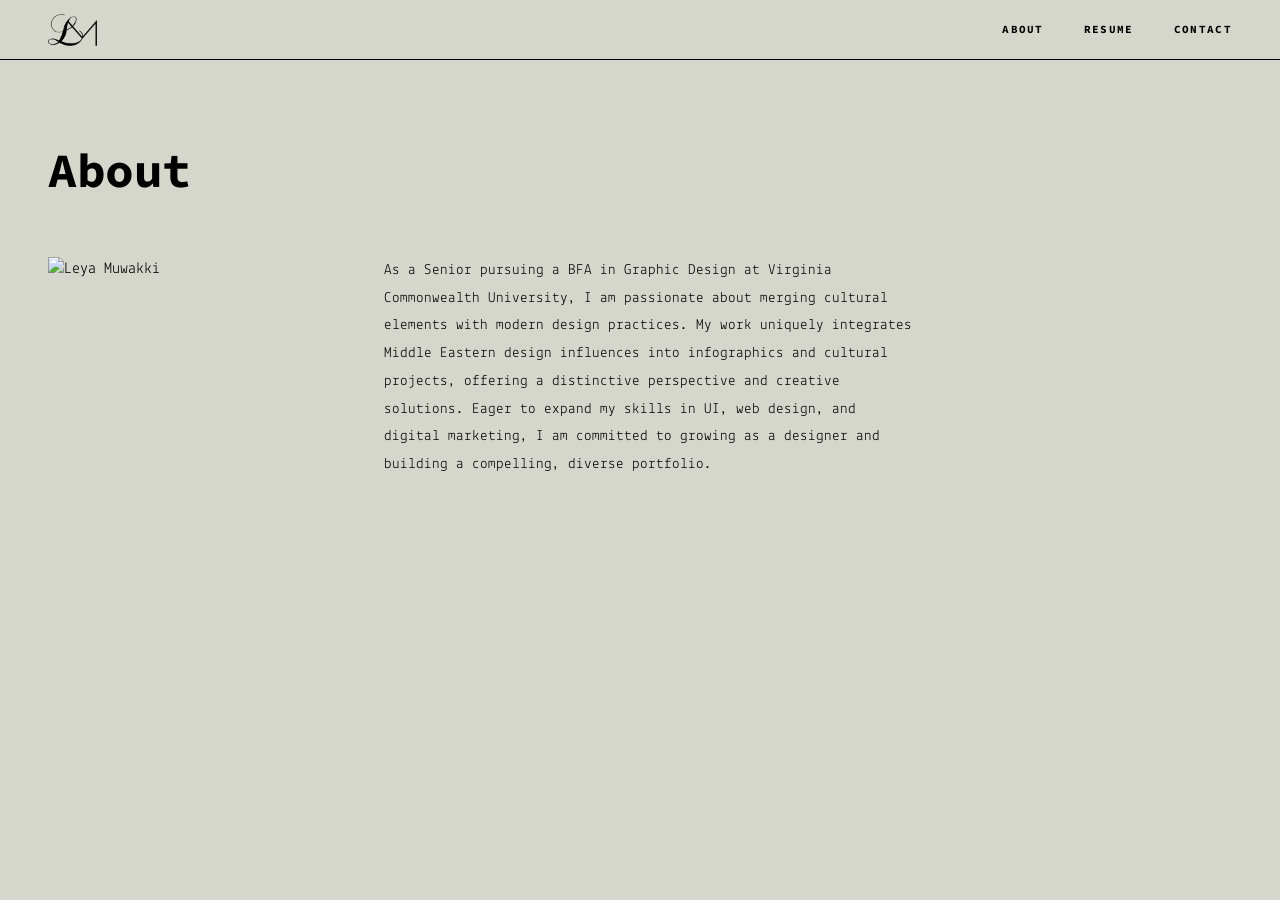
==== about.html @ fa33865d "Initial portfolio build — Leya Muwakki - Full site: index, about, contact, resume, and 4 project pag" ====
<!DOCTYPE html>
<html lang="en">
<head>
  <meta charset="UTF-8">
  <meta name="viewport" content="width=device-width, initial-scale=1.0">
  <title>About &mdash; Leya Muwakki</title>
  <link rel="icon" href="Favicon%20copy.ico" type="image/x-icon">
  <link href="https://fonts.googleapis.com/css2?family=Lekton:ital,wght@0,400;0,700;1,400&family=Source+Code+Pro:ital,wght@0,200..900;1,200..900&display=swap" rel="stylesheet">
  <link rel="stylesheet" href="styles.css">
</head>
<body>
  <header>
    <div class="logo">
      <a href="index.html"><img src="logo.png" alt="Leya Muwakki"></a>
    </div>
    <nav>
      <a href="about.html">About</a>
      <a href="resume.html">Resume</a>
      <a href="contact.html">Contact</a>
    </nav>
  </header>

  <main>
    <div class="about-page">
      <h1>About</h1>
      <div class="about-body">
        <img class="about-headshot" src="headshot.jpg" alt="Leya Muwakki">
        <p>As a Senior pursuing a BFA in Graphic Design at Virginia Commonwealth University, I am passionate about merging cultural elements with modern design practices. My work uniquely integrates Middle Eastern design influences into infographics and cultural projects, offering a distinctive perspective and creative solutions. Eager to expand my skills in UI, web design, and digital marketing, I am committed to growing as a designer and building a compelling, diverse portfolio.</p>
      </div>
    </div>
  </main>

  <script src="script.js"></script>
</body>
</html>
---- styles.css ----
@import url('https://fonts.googleapis.com/css2?family=Lekton:ital,wght@0,400;0,700;1,400&family=Source+Code+Pro:ital,wght@0,200..900;1,200..900&display=swap');

*, *::before, *::after {
  box-sizing: border-box;
  margin: 0;
  padding: 0;
}

:root {
  --bg: #d6d7cc;
  --text: #000000;
  --header-height: 60px;
}

html {
  scroll-behavior: smooth;
}

body {
  background-color: var(--bg);
  color: var(--text);
  font-family: 'Lekton', monospace;
  font-size: 16px;
  line-height: 1.6;
  min-height: 100vh;
  opacity: 0;
  animation: fadeIn 0.5s ease forwards;
}

@keyframes fadeIn {
  to { opacity: 1; }
}

/* ─── HEADER ─── */

header {
  position: fixed;
  top: 0;
  left: 0;
  right: 0;
  height: var(--header-height);
  background-color: var(--bg);
  display: flex;
  align-items: center;
  justify-content: space-between;
  padding: 0 48px;
  z-index: 100;
  border-bottom: 1px solid var(--text);
}

.logo a {
  display: block;
  line-height: 0;
}

.logo img {
  height: 32px;
  width: auto;
  display: block;
}

nav {
  display: flex;
  gap: 40px;
  align-items: center;
}

nav a {
  font-family: 'Source Code Pro', monospace;
  font-weight: 700;
  font-size: 11px;
  letter-spacing: 0.12em;
  text-transform: uppercase;
  color: var(--text);
  text-decoration: none;
  transition: opacity 0.2s ease;
  position: relative;
}

nav a::after {
  content: '';
  position: absolute;
  bottom: -2px;
  left: 0;
  width: 0;
  height: 1px;
  background: var(--text);
  transition: width 0.25s ease;
}

nav a:hover::after {
  width: 100%;
}

nav a:hover {
  opacity: 0.55;
}

/* ─── MAIN ─── */

main {
  padding-top: var(--header-height);
  min-height: 100vh;
}

/* ─── LANDING PAGE ─── */

.landing-container {
  height: calc(100vh - var(--header-height));
  display: flex;
  align-items: center;
  justify-content: center;
  padding: 28px 48px;
}

.projects-grid {
  display: grid;
  grid-template-columns: repeat(2, 1fr);
  gap: 20px 48px;
  max-width: 880px;
  width: 100%;
}

.project-card {
  display: block;
  text-decoration: none;
  color: var(--text);
}

.project-card-img {
  width: 100%;
  /* fit two rows + labels + gaps inside the viewport */
  height: calc((100vh - var(--header-height) - 56px - 20px - 76px) / 2);
  overflow: hidden;
  background-color: #c2c3b8;
}

.project-card-img img {
  width: 100%;
  height: 100%;
  object-fit: cover;
  display: block;
  transition: transform 0.5s ease, filter 0.5s ease;
}

.project-card:hover .project-card-img img {
  transform: scale(1.04);
  filter: brightness(0.88);
}

.project-card-label {
  margin-top: 10px;
}

.project-card-label h2 {
  font-family: 'Source Code Pro', monospace;
  font-weight: 700;
  font-size: 13px;
  letter-spacing: 0.06em;
  text-transform: uppercase;
}

.project-card-label p {
  font-family: 'Lekton', monospace;
  font-size: 13px;
  opacity: 0.55;
  margin-top: 3px;
}

/* ─── PROJECT PAGE ─── */

.project-page {
  padding: 64px 48px 96px;
  display: grid;
  grid-template-columns: 1fr 1fr;
  gap: 72px;
  max-width: 1180px;
  margin: 0 auto;
}

.project-left {
  display: flex;
  flex-direction: column;
  gap: 52px;
}

.carousel-section > h3 {
  font-family: 'Source Code Pro', monospace;
  font-weight: 700;
  font-size: 10px;
  letter-spacing: 0.18em;
  text-transform: uppercase;
  opacity: 0.45;
  margin-bottom: 14px;
}

/* ─── CAROUSEL ─── */

.carousel {
  position: relative;
  width: 100%;
  overflow: hidden;
  background: #c2c3b8;
}

.carousel-track {
  display: flex;
  transition: transform 0.45s cubic-bezier(0.4, 0, 0.2, 1);
}

.carousel-track img {
  width: 100%;
  flex-shrink: 0;
  aspect-ratio: 4 / 3;
  object-fit: cover;
  display: block;
}

.carousel-btn {
  position: absolute;
  top: 50%;
  transform: translateY(-50%);
  background: var(--bg);
  border: 1px solid var(--text);
  color: var(--text);
  width: 34px;
  height: 34px;
  display: flex;
  align-items: center;
  justify-content: center;
  cursor: pointer;
  font-size: 14px;
  z-index: 2;
  transition: background 0.2s ease, color 0.2s ease;
  line-height: 1;
}

.carousel-btn:hover {
  background: var(--text);
  color: var(--bg);
}

.carousel-btn.prev { left: 10px; }
.carousel-btn.next { right: 10px; }

.carousel-dots {
  display: flex;
  justify-content: center;
  gap: 8px;
  margin-top: 12px;
}

.carousel-dot {
  width: 5px;
  height: 5px;
  background: var(--text);
  opacity: 0.2;
  border-radius: 50%;
  cursor: pointer;
  transition: opacity 0.2s ease;
}

.carousel-dot.active {
  opacity: 1;
}

/* ─── PROJECT RIGHT ─── */

.project-right {
  padding-top: 4px;
}

.project-meta {
  margin-bottom: 48px;
}

.project-meta h1 {
  font-family: 'Source Code Pro', monospace;
  font-weight: 700;
  font-size: clamp(26px, 3vw, 40px);
  line-height: 1.1;
  letter-spacing: -0.01em;
  margin-bottom: 28px;
}

.meta-row {
  display: flex;
  gap: 48px;
  margin-bottom: 20px;
}

.meta-item label {
  font-family: 'Source Code Pro', monospace;
  font-weight: 700;
  font-size: 10px;
  letter-spacing: 0.16em;
  text-transform: uppercase;
  opacity: 0.45;
  display: block;
  margin-bottom: 4px;
}

.meta-item span {
  font-family: 'Lekton', monospace;
  font-size: 14px;
}

.project-description h3 {
  font-family: 'Source Code Pro', monospace;
  font-weight: 700;
  font-size: 10px;
  letter-spacing: 0.18em;
  text-transform: uppercase;
  opacity: 0.45;
  margin-bottom: 14px;
}

.project-description p {
  font-family: 'Lekton', monospace;
  font-size: 15px;
  line-height: 1.8;
  max-width: 460px;
}

/* ─── SIMPLE PAGES (About, Resume, Contact) ─── */

.simple-page {
  padding: 72px 48px 96px;
  max-width: 680px;
}

.simple-page h1 {
  font-family: 'Source Code Pro', monospace;
  font-weight: 700;
  font-size: clamp(28px, 4vw, 48px);
  letter-spacing: -0.01em;
  margin-bottom: 48px;
}

.simple-page p {
  font-family: 'Lekton', monospace;
  font-size: 15px;
  line-height: 1.85;
  margin-bottom: 20px;
}

/* ─── ABOUT ─── */

.about-page {
  padding: 72px 48px 96px;
  max-width: 960px;
}

.about-page h1 {
  font-family: 'Source Code Pro', monospace;
  font-weight: 700;
  font-size: clamp(28px, 4vw, 48px);
  letter-spacing: -0.01em;
  margin-bottom: 48px;
}

.about-body {
  display: grid;
  grid-template-columns: 280px 1fr;
  gap: 56px;
  align-items: start;
}

.about-headshot {
  width: 100%;
  aspect-ratio: 3 / 4;
  object-fit: cover;
  object-position: top;
  display: block;
}

.about-body p {
  font-family: 'Lekton', monospace;
  font-size: 15px;
  line-height: 1.85;
}

@media (max-width: 640px) {
  .about-page {
    padding: 48px 24px 72px;
  }

  .about-body {
    grid-template-columns: 1fr;
    gap: 32px;
  }

  .about-headshot {
    max-width: 240px;
  }
}

/* ─── CONTACT ─── */

.contact-links {
  display: flex;
  flex-direction: column;
  gap: 32px;
}

.contact-link {
  display: flex;
  flex-direction: column;
  gap: 6px;
}

.contact-link label {
  font-family: 'Source Code Pro', monospace;
  font-weight: 700;
  font-size: 10px;
  letter-spacing: 0.18em;
  text-transform: uppercase;
  opacity: 0.45;
}

.contact-link a,
.contact-link span {
  font-family: 'Lekton', monospace;
  font-size: 16px;
  color: var(--text);
  text-decoration: none;
  display: inline-block;
  transition: opacity 0.2s ease;
}

.contact-link a {
  border-bottom: 1px solid var(--text);
  padding-bottom: 1px;
}

.contact-link a:hover {
  opacity: 0.45;
}

/* ─── RESUME PAGE ─── */

.resume-page {
  padding: 72px 48px 96px;
  max-width: 900px;
  margin: 0 auto;
}

.resume-page h1 {
  font-family: 'Source Code Pro', monospace;
  font-weight: 700;
  font-size: clamp(28px, 4vw, 48px);
  letter-spacing: -0.01em;
  margin-bottom: 48px;
  text-align: center;
}

/* ─── RESUME ─── */

.resume-doc {
  max-width: 780px;
  margin: 0 auto;
  box-shadow: 0 4px 32px rgba(0, 0, 0, 0.14);
}

.resume-doc img {
  width: 100%;
  display: block;
  image-rendering: high-quality;
}

/* ─── RESPONSIVE ─── */

@media (max-width: 900px) {
  .project-page {
    grid-template-columns: 1fr;
    gap: 48px;
    padding: 48px 32px 72px;
  }
}

@media (max-width: 640px) {
  header {
    padding: 0 24px;
  }

  nav {
    gap: 20px;
  }

  .landing-container {
    height: auto;
    padding: 40px 24px 56px;
    align-items: flex-start;
  }

  .projects-grid {
    grid-template-columns: 1fr;
    gap: 36px;
  }

  .project-card-img {
    height: 56vw;
  }

  .project-page {
    padding: 40px 24px 64px;
  }

  .simple-page {
    padding: 48px 24px 72px;
  }

  .meta-row {
    gap: 28px;
  }
}
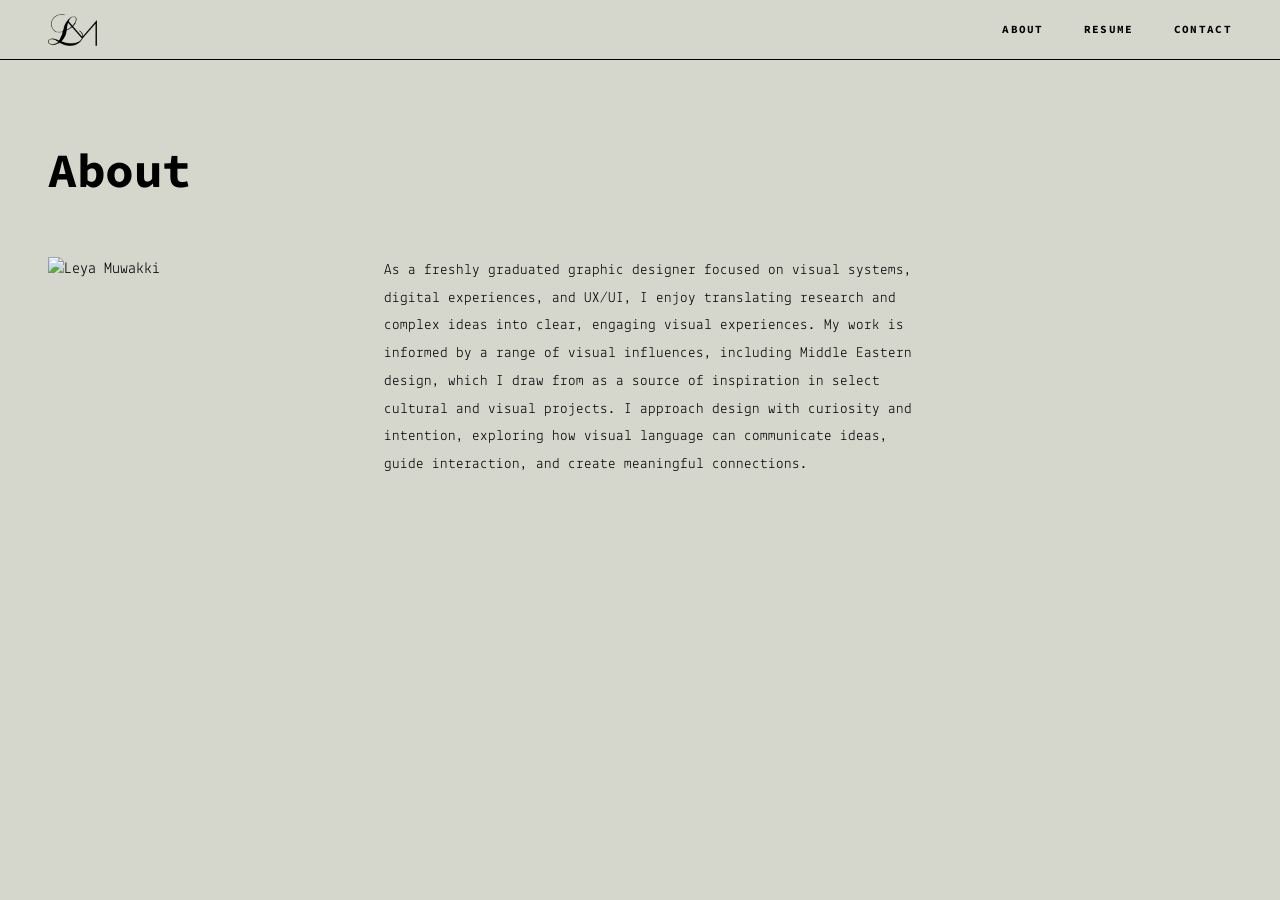
==== commit 14bc6d20: "Update about bio, project type labels, and add resume PDF download - Rewrote About page bio to refle" ====
--- a/about.html
+++ b/about.html
@@ -25,7 +25,7 @@
       <h1>About</h1>
       <div class="about-body">
         <img class="about-headshot" src="headshot.jpg" alt="Leya Muwakki">
-        <p>As a Senior pursuing a BFA in Graphic Design at Virginia Commonwealth University, I am passionate about merging cultural elements with modern design practices. My work uniquely integrates Middle Eastern design influences into infographics and cultural projects, offering a distinctive perspective and creative solutions. Eager to expand my skills in UI, web design, and digital marketing, I am committed to growing as a designer and building a compelling, diverse portfolio.</p>
+        <p>As a freshly graduated graphic designer focused on visual systems, digital experiences, and UX/UI, I enjoy translating research and complex ideas into clear, engaging visual experiences. My work is informed by a range of visual influences, including Middle Eastern design, which I draw from as a source of inspiration in select cultural and visual projects. I approach design with curiosity and intention, exploring how visual language can communicate ideas, guide interaction, and create meaningful connections.</p>
       </div>
     </div>
   </main>
--- a/styles.css
+++ b/styles.css
@@ -57,6 +57,12 @@
   height: 32px;
   width: auto;
   display: block;
+  transition: transform 0.25s ease, filter 0.25s ease;
+}
+
+.logo a:hover img {
+  transform: scale(1.12);
+  filter: drop-shadow(0 0 6px rgba(0, 0, 0, 0.18));
 }
 
 nav {
@@ -211,9 +217,14 @@
 .carousel-track img {
   width: 100%;
   flex-shrink: 0;
-  aspect-ratio: 4 / 3;
+  aspect-ratio: 16 / 9;
   object-fit: cover;
   display: block;
+}
+
+.ah-section.ah-overview .carousel-track img {
+  aspect-ratio: 3 / 4;
+  height: unset;
 }
 
 .carousel-btn {
@@ -305,6 +316,20 @@
   font-size: 14px;
 }
 
+.project-link {
+  font-family: 'Lekton', monospace;
+  font-size: 14px;
+  color: var(--text);
+  text-decoration: none;
+  border-bottom: 1px solid var(--text);
+  padding-bottom: 1px;
+  transition: opacity 0.2s ease;
+}
+
+.project-link:hover {
+  opacity: 0.45;
+}
+
 .project-description h3 {
   font-family: 'Source Code Pro', monospace;
   font-weight: 700;
@@ -445,13 +470,33 @@
   margin: 0 auto;
 }
 
+.resume-header {
+  display: flex;
+  align-items: baseline;
+  justify-content: space-between;
+  margin-bottom: 48px;
+}
+
 .resume-page h1 {
   font-family: 'Source Code Pro', monospace;
   font-weight: 700;
   font-size: clamp(28px, 4vw, 48px);
   letter-spacing: -0.01em;
-  margin-bottom: 48px;
-  text-align: center;
+  margin-bottom: 0;
+}
+
+.resume-download {
+  font-family: 'Lekton', monospace;
+  font-size: 14px;
+  color: var(--text);
+  text-decoration: none;
+  border-bottom: 1px solid var(--text);
+  padding-bottom: 1px;
+  transition: opacity 0.2s ease;
+}
+
+.resume-download:hover {
+  opacity: 0.45;
 }
 
 /* ─── RESUME ─── */
@@ -466,6 +511,168 @@
   width: 100%;
   display: block;
   image-rendering: high-quality;
+}
+
+/* ─── IMAGE PLACEHOLDER ─── */
+
+.img-placeholder {
+  width: 100%;
+  aspect-ratio: 4 / 3;
+  background-color: #c2c3b8;
+  display: block;
+}
+
+/* ─── SCROLL HINT ─── */
+
+.scroll-hint {
+  position: fixed;
+  bottom: 32px;
+  right: 40px;
+  font-family: 'Source Code Pro', monospace;
+  font-size: 18px;
+  color: var(--text);
+  opacity: 0.35;
+  pointer-events: none;
+}
+
+.scroll-hint.bounce-down {
+  animation: scrollBounceDown 2.6s ease-in-out infinite;
+}
+
+.scroll-hint.bounce-up {
+  animation: scrollBounceUp 2.6s ease-in-out infinite;
+}
+
+@keyframes scrollBounceDown {
+  0%, 100% { transform: translateY(0); }
+  50% { transform: translateY(6px); }
+}
+
+@keyframes scrollBounceUp {
+  0%, 100% { transform: translateY(0); }
+  50% { transform: translateY(-6px); }
+}
+
+.scroll-hint.double-bounce-down {
+  animation: scrollDoubleBounceDown 2.6s ease-in-out;
+}
+
+.scroll-hint.double-bounce-up {
+  animation: scrollDoubleBounceUp 2.6s ease-in-out;
+}
+
+@keyframes scrollDoubleBounceDown {
+  0%   { transform: translateY(0); }
+  20%  { transform: translateY(8px); }
+  40%  { transform: translateY(0); }
+  60%  { transform: translateY(8px); }
+  80%  { transform: translateY(0); }
+  100% { transform: translateY(0); }
+}
+
+@keyframes scrollDoubleBounceUp {
+  0%   { transform: translateY(0); }
+  20%  { transform: translateY(-8px); }
+  40%  { transform: translateY(0); }
+  60%  { transform: translateY(-8px); }
+  80%  { transform: translateY(0); }
+  100% { transform: translateY(0); }
+}
+
+/* ─── AFTER HOURS STACKED LAYOUT ─── */
+
+.ah-page {
+  padding: 64px 48px 96px;
+  max-width: 1180px;
+  margin: 0 auto;
+}
+
+.ah-section {
+  display: grid;
+  grid-template-columns: 1.35fr 1fr;
+  gap: 72px;
+  padding-bottom: 80px;
+  margin-bottom: 80px;
+  border-bottom: 1px solid rgba(0, 0, 0, 0.12);
+}
+
+.ah-section:last-child {
+  border-bottom: none;
+  padding-bottom: 0;
+  margin-bottom: 0;
+}
+
+.ah-col-image img {
+  width: 100%;
+  aspect-ratio: 16 / 9;
+  object-fit: cover;
+  display: block;
+}
+
+.ah-section.ah-overview .ah-col-image img {
+  aspect-ratio: 3 / 4;
+  max-height: unset;
+}
+
+.ah-col-text {
+  padding-top: 4px;
+}
+
+.ah-section-num {
+  font-family: 'Source Code Pro', monospace;
+  font-weight: 700;
+  font-size: 10px;
+  letter-spacing: 0.18em;
+  opacity: 0.45;
+  display: block;
+  margin-bottom: 10px;
+}
+
+.ah-section-title {
+  font-family: 'Source Code Pro', monospace;
+  font-weight: 700;
+  font-size: clamp(17px, 1.8vw, 22px);
+  letter-spacing: -0.01em;
+  line-height: 1.2;
+  margin-bottom: 28px;
+}
+
+.ah-body p {
+  font-family: 'Lekton', monospace;
+  font-size: 15px;
+  line-height: 1.8;
+  margin-bottom: 12px;
+}
+
+.ah-body p:last-child {
+  margin-bottom: 0;
+}
+
+.ah-body ul {
+  font-family: 'Lekton', monospace;
+  font-size: 15px;
+  line-height: 1.8;
+  padding-left: 18px;
+  margin-bottom: 12px;
+}
+
+@media (max-width: 900px) {
+  .ah-page {
+    padding: 48px 32px 72px;
+  }
+
+  .ah-section {
+    grid-template-columns: 1fr;
+    gap: 36px;
+    padding-bottom: 56px;
+    margin-bottom: 56px;
+  }
+}
+
+@media (max-width: 640px) {
+  .ah-page {
+    padding: 40px 24px 64px;
+  }
 }
 
 /* ─── RESPONSIVE ─── */
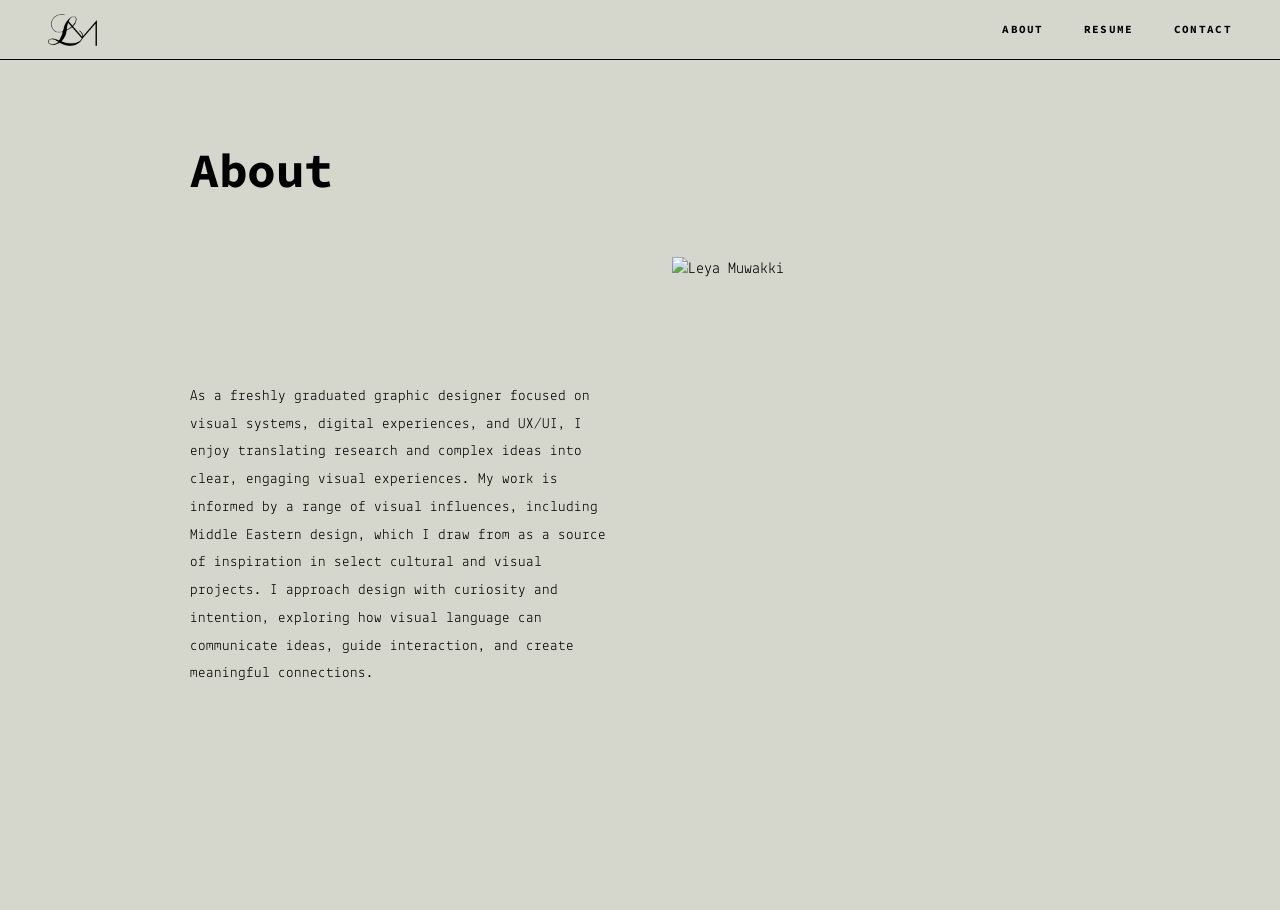
==== commit 2b6aacf2: "Add name title, resize project grid, update covers, fix about and contact layout - Added LOGOfullnam" ====
--- a/about.html
+++ b/about.html
@@ -24,8 +24,8 @@
     <div class="about-page">
       <h1>About</h1>
       <div class="about-body">
+        <p>As a freshly graduated graphic designer focused on visual systems, digital experiences, and UX/UI, I enjoy translating research and complex ideas into clear, engaging visual experiences. My work is informed by a range of visual influences, including Middle Eastern design, which I draw from as a source of inspiration in select cultural and visual projects. I approach design with curiosity and intention, exploring how visual language can communicate ideas, guide interaction, and create meaningful connections.</p>
         <img class="about-headshot" src="headshot.jpg" alt="Leya Muwakki">
-        <p>As a freshly graduated graphic designer focused on visual systems, digital experiences, and UX/UI, I enjoy translating research and complex ideas into clear, engaging visual experiences. My work is informed by a range of visual influences, including Middle Eastern design, which I draw from as a source of inspiration in select cultural and visual projects. I approach design with curiosity and intention, exploring how visual language can communicate ideas, guide interaction, and create meaningful connections.</p>
       </div>
     </div>
   </main>
--- a/styles.css
+++ b/styles.css
@@ -114,16 +114,24 @@
 .landing-container {
   height: calc(100vh - var(--header-height));
   display: flex;
+  flex-direction: column;
   align-items: center;
-  justify-content: center;
-  padding: 28px 48px;
+  justify-content: flex-start;
+  gap: 28px;
+  padding: 20px 24px;
+}
+
+.landing-title img {
+  max-width: 520px;
+  width: 100%;
+  display: block;
 }
 
 .projects-grid {
   display: grid;
   grid-template-columns: repeat(2, 1fr);
-  gap: 20px 48px;
-  max-width: 880px;
+  gap: 16px 32px;
+  max-width: 1300px;
   width: 100%;
 }
 
@@ -135,8 +143,7 @@
 
 .project-card-img {
   width: 100%;
-  /* fit two rows + labels + gaps inside the viewport */
-  height: calc((100vh - var(--header-height) - 56px - 20px - 76px) / 2);
+  aspect-ratio: 5 / 4;
   overflow: hidden;
   background-color: #c2c3b8;
 }
@@ -351,7 +358,8 @@
 
 .simple-page {
   padding: 72px 48px 96px;
-  max-width: 680px;
+  max-width: 900px;
+  margin: 0 auto;
 }
 
 .simple-page h1 {
@@ -372,8 +380,8 @@
 /* ─── ABOUT ─── */
 
 .about-page {
-  padding: 72px 48px 96px;
-  max-width: 960px;
+  padding: 72px 64px 96px;
+  width: 100%;
 }
 
 .about-page h1 {
@@ -382,17 +390,23 @@
   font-size: clamp(28px, 4vw, 48px);
   letter-spacing: -0.01em;
   margin-bottom: 48px;
+  max-width: 900px;
+  margin-left: auto;
+  margin-right: auto;
 }
 
 .about-body {
   display: grid;
-  grid-template-columns: 280px 1fr;
-  gap: 56px;
-  align-items: start;
+  grid-template-columns: 1fr 1fr;
+  gap: 64px;
+  align-items: center;
+  max-width: 900px;
+  margin: 0 auto;
 }
 
 .about-headshot {
   width: 100%;
+  max-height: calc(100vh - var(--header-height) - 144px);
   aspect-ratio: 3 / 4;
   object-fit: cover;
   object-position: top;
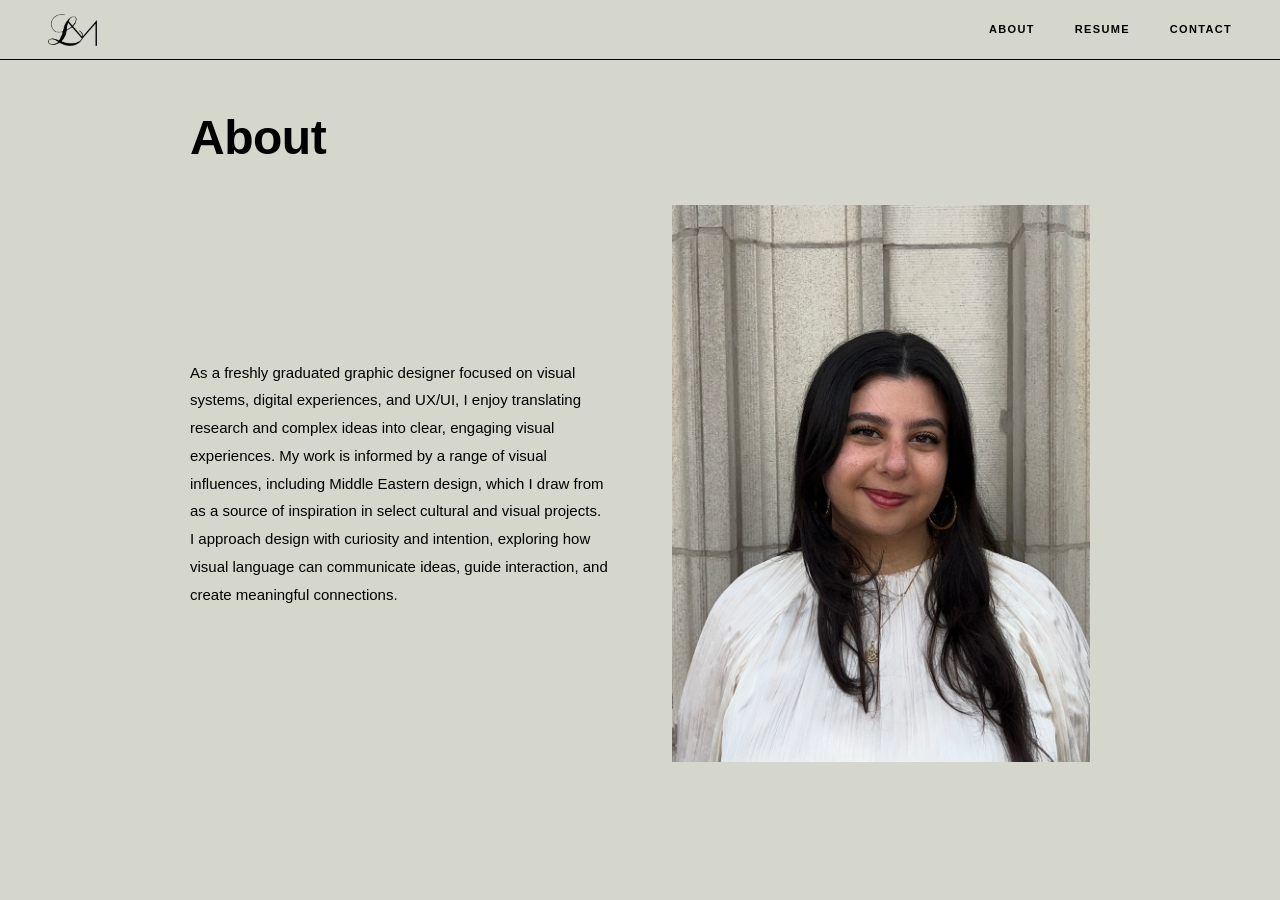
==== commit b7a764db: "Restore headshot and fix src case to match actual filename Co-Authored-By: Claude Sonnet 4.6 <norepl" ====
--- a/about.html
+++ b/about.html
@@ -4,7 +4,7 @@
   <meta charset="UTF-8">
   <meta name="viewport" content="width=device-width, initial-scale=1.0">
   <title>About &mdash; Leya Muwakki</title>
-  <link rel="icon" href="Favicon%20copy.ico" type="image/x-icon">
+  <link rel="icon" href="favicon.ico" type="image/x-icon">
   <link href="https://fonts.googleapis.com/css2?family=Lekton:ital,wght@0,400;0,700;1,400&family=Source+Code+Pro:ital,wght@0,200..900;1,200..900&display=swap" rel="stylesheet">
   <link rel="stylesheet" href="styles.css">
 </head>
@@ -25,7 +25,7 @@
       <h1>About</h1>
       <div class="about-body">
         <p>As a freshly graduated graphic designer focused on visual systems, digital experiences, and UX/UI, I enjoy translating research and complex ideas into clear, engaging visual experiences. My work is informed by a range of visual influences, including Middle Eastern design, which I draw from as a source of inspiration in select cultural and visual projects. I approach design with curiosity and intention, exploring how visual language can communicate ideas, guide interaction, and create meaningful connections.</p>
-        <img class="about-headshot" src="headshot.jpg" alt="Leya Muwakki">
+        <img class="about-headshot" src="headshot.JPG" alt="Leya Muwakki">
       </div>
     </div>
   </main>
--- a/styles.css
+++ b/styles.css
@@ -19,7 +19,7 @@
 body {
   background-color: var(--bg);
   color: var(--text);
-  font-family: 'Lekton', monospace;
+  font-family: 'Helvetica Neue', Helvetica, Arial, sans-serif;
   font-size: 16px;
   line-height: 1.6;
   min-height: 100vh;
@@ -72,7 +72,7 @@
 }
 
 nav a {
-  font-family: 'Source Code Pro', monospace;
+  font-family: 'Helvetica Neue', Helvetica, Arial, sans-serif;
   font-weight: 700;
   font-size: 11px;
   letter-spacing: 0.12em;
@@ -166,7 +166,7 @@
 }
 
 .project-card-label h2 {
-  font-family: 'Source Code Pro', monospace;
+  font-family: 'Helvetica Neue', Helvetica, Arial, sans-serif;
   font-weight: 700;
   font-size: 13px;
   letter-spacing: 0.06em;
@@ -174,7 +174,7 @@
 }
 
 .project-card-label p {
-  font-family: 'Lekton', monospace;
+  font-family: 'Helvetica Neue', Helvetica, Arial, sans-serif;
   font-size: 13px;
   opacity: 0.55;
   margin-top: 3px;
@@ -198,7 +198,7 @@
 }
 
 .carousel-section > h3 {
-  font-family: 'Source Code Pro', monospace;
+  font-family: 'Helvetica Neue', Helvetica, Arial, sans-serif;
   font-weight: 700;
   font-size: 10px;
   letter-spacing: 0.18em;
@@ -293,7 +293,7 @@
 }
 
 .project-meta h1 {
-  font-family: 'Source Code Pro', monospace;
+  font-family: 'Helvetica Neue', Helvetica, Arial, sans-serif;
   font-weight: 700;
   font-size: clamp(26px, 3vw, 40px);
   line-height: 1.1;
@@ -308,7 +308,7 @@
 }
 
 .meta-item label {
-  font-family: 'Source Code Pro', monospace;
+  font-family: 'Helvetica Neue', Helvetica, Arial, sans-serif;
   font-weight: 700;
   font-size: 10px;
   letter-spacing: 0.16em;
@@ -319,12 +319,12 @@
 }
 
 .meta-item span {
-  font-family: 'Lekton', monospace;
+  font-family: 'Helvetica Neue', Helvetica, Arial, sans-serif;
   font-size: 14px;
 }
 
 .project-link {
-  font-family: 'Lekton', monospace;
+  font-family: 'Helvetica Neue', Helvetica, Arial, sans-serif;
   font-size: 14px;
   color: var(--text);
   text-decoration: none;
@@ -338,7 +338,7 @@
 }
 
 .project-description h3 {
-  font-family: 'Source Code Pro', monospace;
+  font-family: 'Helvetica Neue', Helvetica, Arial, sans-serif;
   font-weight: 700;
   font-size: 10px;
   letter-spacing: 0.18em;
@@ -348,7 +348,7 @@
 }
 
 .project-description p {
-  font-family: 'Lekton', monospace;
+  font-family: 'Helvetica Neue', Helvetica, Arial, sans-serif;
   font-size: 15px;
   line-height: 1.8;
   max-width: 460px;
@@ -363,7 +363,7 @@
 }
 
 .simple-page h1 {
-  font-family: 'Source Code Pro', monospace;
+  font-family: 'Helvetica Neue', Helvetica, Arial, sans-serif;
   font-weight: 700;
   font-size: clamp(28px, 4vw, 48px);
   letter-spacing: -0.01em;
@@ -371,7 +371,7 @@
 }
 
 .simple-page p {
-  font-family: 'Lekton', monospace;
+  font-family: 'Helvetica Neue', Helvetica, Arial, sans-serif;
   font-size: 15px;
   line-height: 1.85;
   margin-bottom: 20px;
@@ -380,16 +380,16 @@
 /* ─── ABOUT ─── */
 
 .about-page {
-  padding: 72px 64px 96px;
+  padding: 40px 64px 40px;
   width: 100%;
 }
 
 .about-page h1 {
-  font-family: 'Source Code Pro', monospace;
+  font-family: 'Helvetica Neue', Helvetica, Arial, sans-serif;
   font-weight: 700;
   font-size: clamp(28px, 4vw, 48px);
   letter-spacing: -0.01em;
-  margin-bottom: 48px;
+  margin-bottom: 28px;
   max-width: 900px;
   margin-left: auto;
   margin-right: auto;
@@ -406,7 +406,7 @@
 
 .about-headshot {
   width: 100%;
-  max-height: calc(100vh - var(--header-height) - 144px);
+  max-height: calc(100vh - var(--header-height) - 140px);
   aspect-ratio: 3 / 4;
   object-fit: cover;
   object-position: top;
@@ -414,7 +414,7 @@
 }
 
 .about-body p {
-  font-family: 'Lekton', monospace;
+  font-family: 'Helvetica Neue', Helvetica, Arial, sans-serif;
   font-size: 15px;
   line-height: 1.85;
 }
@@ -449,7 +449,7 @@
 }
 
 .contact-link label {
-  font-family: 'Source Code Pro', monospace;
+  font-family: 'Helvetica Neue', Helvetica, Arial, sans-serif;
   font-weight: 700;
   font-size: 10px;
   letter-spacing: 0.18em;
@@ -459,7 +459,7 @@
 
 .contact-link a,
 .contact-link span {
-  font-family: 'Lekton', monospace;
+  font-family: 'Helvetica Neue', Helvetica, Arial, sans-serif;
   font-size: 16px;
   color: var(--text);
   text-decoration: none;
@@ -492,7 +492,7 @@
 }
 
 .resume-page h1 {
-  font-family: 'Source Code Pro', monospace;
+  font-family: 'Helvetica Neue', Helvetica, Arial, sans-serif;
   font-weight: 700;
   font-size: clamp(28px, 4vw, 48px);
   letter-spacing: -0.01em;
@@ -500,7 +500,7 @@
 }
 
 .resume-download {
-  font-family: 'Lekton', monospace;
+  font-family: 'Helvetica Neue', Helvetica, Arial, sans-serif;
   font-size: 14px;
   color: var(--text);
   text-decoration: none;
@@ -542,55 +542,55 @@
   position: fixed;
   bottom: 32px;
   right: 40px;
-  font-family: 'Source Code Pro', monospace;
-  font-size: 18px;
+  font-family: 'Helvetica Neue', Helvetica, Arial, sans-serif;
+  font-size: 28px;
   color: var(--text);
   opacity: 0.35;
   pointer-events: none;
 }
 
 .scroll-hint.bounce-down {
-  animation: scrollBounceDown 2.6s ease-in-out infinite;
+  animation: scrollBounceDown 3.2s ease-in-out infinite;
 }
 
 .scroll-hint.bounce-up {
-  animation: scrollBounceUp 2.6s ease-in-out infinite;
+  animation: scrollBounceUp 3.2s ease-in-out infinite;
 }
 
 @keyframes scrollBounceDown {
-  0%, 100% { transform: translateY(0); }
-  50% { transform: translateY(6px); }
+  0%, 100% { transform: translateY(0); opacity: 0.35; }
+  50% { transform: translateY(6px); opacity: 1; }
 }
 
 @keyframes scrollBounceUp {
-  0%, 100% { transform: translateY(0); }
-  50% { transform: translateY(-6px); }
+  0%, 100% { transform: translateY(0); opacity: 0.35; }
+  50% { transform: translateY(-6px); opacity: 1; }
 }
 
 .scroll-hint.double-bounce-down {
-  animation: scrollDoubleBounceDown 2.6s ease-in-out;
+  animation: scrollDoubleBounceDown 6.4s ease-in-out;
 }
 
 .scroll-hint.double-bounce-up {
-  animation: scrollDoubleBounceUp 2.6s ease-in-out;
+  animation: scrollDoubleBounceUp 6.4s ease-in-out;
 }
 
 @keyframes scrollDoubleBounceDown {
-  0%   { transform: translateY(0); }
-  20%  { transform: translateY(8px); }
-  40%  { transform: translateY(0); }
-  60%  { transform: translateY(8px); }
-  80%  { transform: translateY(0); }
-  100% { transform: translateY(0); }
+  0%   { transform: translateY(0); opacity: 0.35; }
+  20%  { transform: translateY(8px); opacity: 1; }
+  40%  { transform: translateY(0); opacity: 0.35; }
+  60%  { transform: translateY(8px); opacity: 1; }
+  80%  { transform: translateY(0); opacity: 0.35; }
+  100% { transform: translateY(0); opacity: 0.35; }
 }
 
 @keyframes scrollDoubleBounceUp {
-  0%   { transform: translateY(0); }
-  20%  { transform: translateY(-8px); }
-  40%  { transform: translateY(0); }
-  60%  { transform: translateY(-8px); }
-  80%  { transform: translateY(0); }
-  100% { transform: translateY(0); }
+  0%   { transform: translateY(0); opacity: 0.35; }
+  20%  { transform: translateY(-8px); opacity: 1; }
+  40%  { transform: translateY(0); opacity: 0.35; }
+  60%  { transform: translateY(-8px); opacity: 1; }
+  80%  { transform: translateY(0); opacity: 0.35; }
+  100% { transform: translateY(0); opacity: 0.35; }
 }
 
 /* ─── AFTER HOURS STACKED LAYOUT ─── */
@@ -633,7 +633,7 @@
 }
 
 .ah-section-num {
-  font-family: 'Source Code Pro', monospace;
+  font-family: 'Helvetica Neue', Helvetica, Arial, sans-serif;
   font-weight: 700;
   font-size: 10px;
   letter-spacing: 0.18em;
@@ -643,7 +643,7 @@
 }
 
 .ah-section-title {
-  font-family: 'Source Code Pro', monospace;
+  font-family: 'Helvetica Neue', Helvetica, Arial, sans-serif;
   font-weight: 700;
   font-size: clamp(17px, 1.8vw, 22px);
   letter-spacing: -0.01em;
@@ -652,7 +652,7 @@
 }
 
 .ah-body p {
-  font-family: 'Lekton', monospace;
+  font-family: 'Helvetica Neue', Helvetica, Arial, sans-serif;
   font-size: 15px;
   line-height: 1.8;
   margin-bottom: 12px;
@@ -663,7 +663,7 @@
 }
 
 .ah-body ul {
-  font-family: 'Lekton', monospace;
+  font-family: 'Helvetica Neue', Helvetica, Arial, sans-serif;
   font-size: 15px;
   line-height: 1.8;
   padding-left: 18px;
